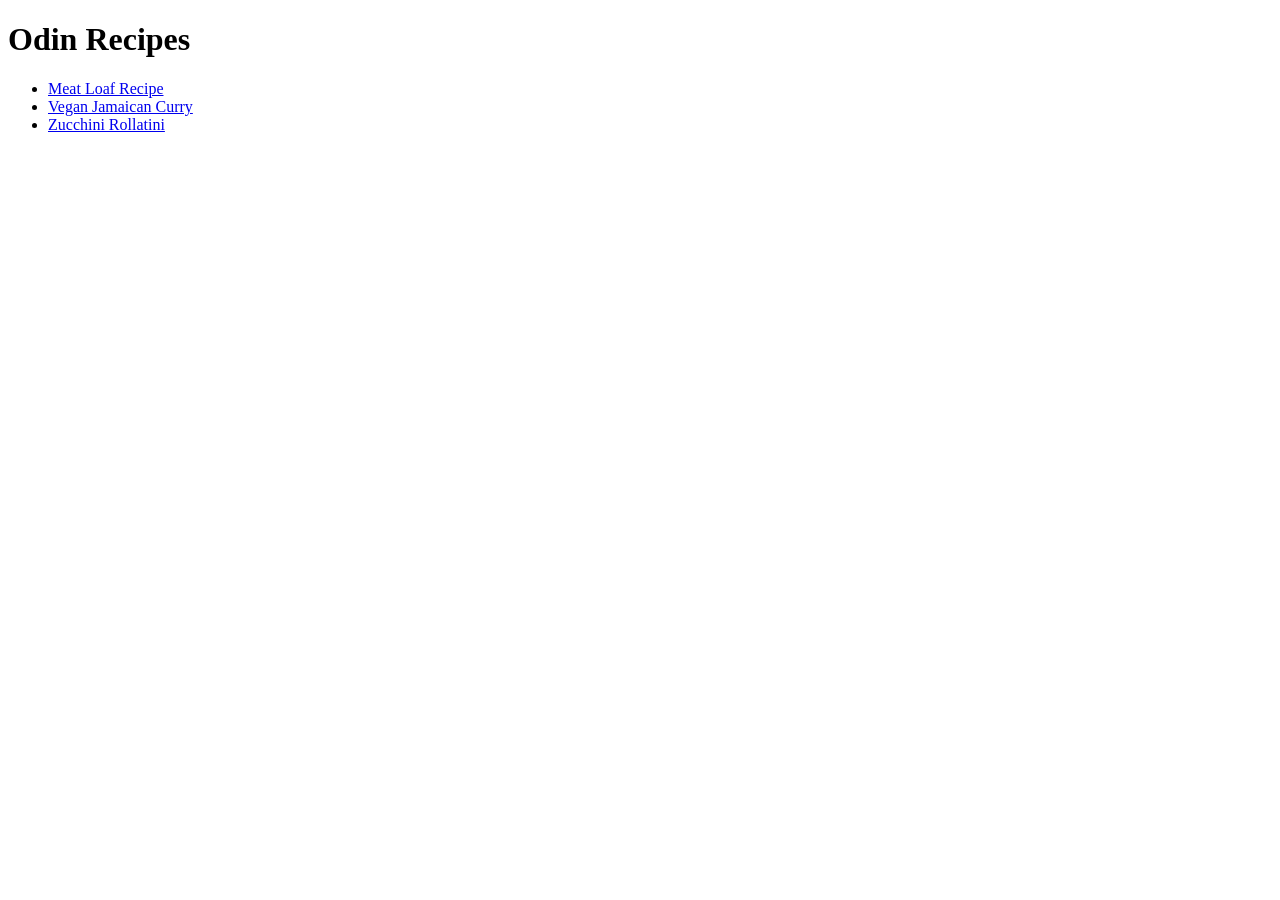
==== index.html @ a576452a "Create html-only recipe website" ====
<!DOCTYPE html>
<html lang="en">

<head>
    <meta charset="UTF-8">
    <meta name="viewport" content="width=device-width, initial-scale=1.0">
    <title>Document</title>
</head>

<body>
    <h1>Odin Recipes</h1>
    <ul>
        <li> <a href="recipes/meatloaf-recipe.html">Meat Loaf Recipe</a></li>
        <li> <a href="recipes/vegan_jamaican_curry.html">Vegan Jamaican Curry</a></li>
        <li> <a href="recipes/zucchini_rollatini.html">Zucchini Rollatini</a></li>
    </ul>
</body>

</html>
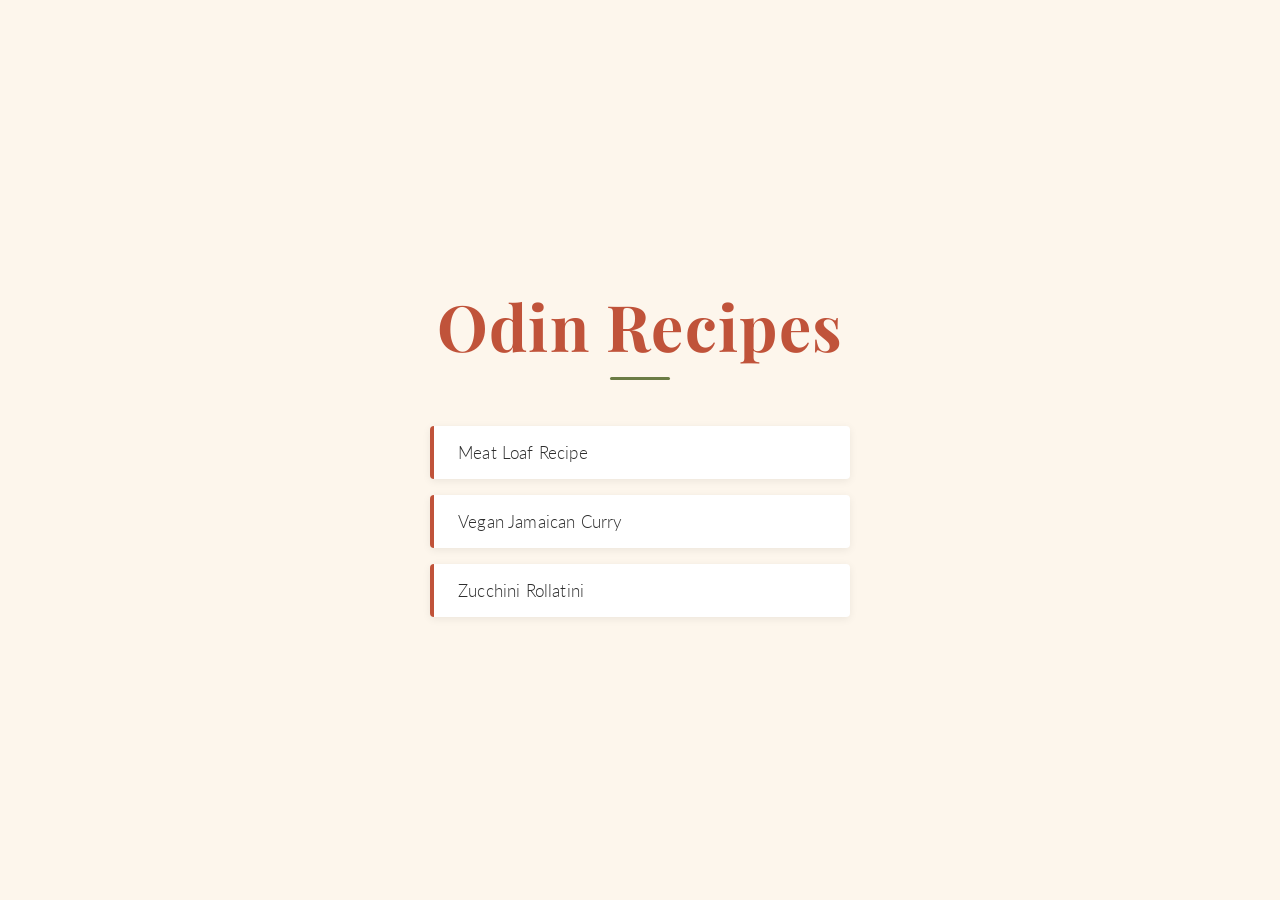
==== commit 7d95c8c8: "Style Index and Recipe files using CSS" ====
--- a/index.html
+++ b/index.html
@@ -4,15 +4,16 @@
 <head>
     <meta charset="UTF-8">
     <meta name="viewport" content="width=device-width, initial-scale=1.0">
-    <title>Document</title>
+    <title>Odin Recipes</title>
+    <link rel="stylesheet" href="css/index.css">
 </head>
 
 <body>
     <h1>Odin Recipes</h1>
     <ul>
-        <li> <a href="recipes/meatloaf-recipe.html">Meat Loaf Recipe</a></li>
-        <li> <a href="recipes/vegan_jamaican_curry.html">Vegan Jamaican Curry</a></li>
-        <li> <a href="recipes/zucchini_rollatini.html">Zucchini Rollatini</a></li>
+        <li><a href="recipes/meatloaf-recipe.html">Meat Loaf Recipe</a></li>
+        <li><a href="recipes/vegan_jamaican_curry.html">Vegan Jamaican Curry</a></li>
+        <li><a href="recipes/zucchini_rollatini.html">Zucchini Rollatini</a></li>
     </ul>
 </body>
 
--- a/css/index.css
+++ b/css/index.css
@@ -0,0 +1,79 @@
+@import url('https://fonts.googleapis.com/css2?family=Playfair+Display:wght@400;700&family=Lato:wght@300;400&display=swap');
+
+:root {
+  --cream: #fdf6ec;
+  --terracotta: #c0533a;
+  --olive: #6b7c45;
+  --charcoal: #2e2e2e;
+  --warm-gray: #b5a99a;
+}
+
+*, *::before, *::after {
+  box-sizing: border-box;
+  margin: 0;
+  padding: 0;
+}
+
+body {
+  background-color: var(--cream);
+  color: var(--charcoal);
+  font-family: 'Lato', sans-serif;
+  font-weight: 300;
+  min-height: 100vh;
+  display: flex;
+  flex-direction: column;
+  align-items: center;
+  justify-content: center;
+  padding: 3rem 1.5rem;
+}
+
+h1 {
+  font-family: 'Playfair Display', serif;
+  font-size: clamp(2.5rem, 6vw, 4rem);
+  color: var(--terracotta);
+  letter-spacing: 0.02em;
+  text-align: center;
+  margin-bottom: 0.4rem;
+}
+
+h1::after {
+  content: '';
+  display: block;
+  width: 60px;
+  height: 3px;
+  background: var(--olive);
+  margin: 0.6rem auto 2.5rem;
+  border-radius: 2px;
+}
+
+ul {
+  list-style: none;
+  display: flex;
+  flex-direction: column;
+  gap: 1rem;
+  width: 100%;
+  max-width: 420px;
+}
+
+ul li a {
+  display: block;
+  padding: 1rem 1.5rem;
+  background: white;
+  color: var(--charcoal);
+  text-decoration: none;
+  font-family: 'Lato', sans-serif;
+  font-size: 1.05rem;
+  border-left: 4px solid var(--terracotta);
+  border-radius: 4px;
+  box-shadow: 0 2px 8px rgba(0,0,0,0.07);
+  transition: all 0.2s ease;
+  letter-spacing: 0.01em;
+}
+
+ul li a:hover {
+  background: var(--terracotta);
+  color: white;
+  border-left-color: var(--olive);
+  transform: translateX(6px);
+  box-shadow: 0 4px 16px rgba(192, 83, 58, 0.25);
+}
